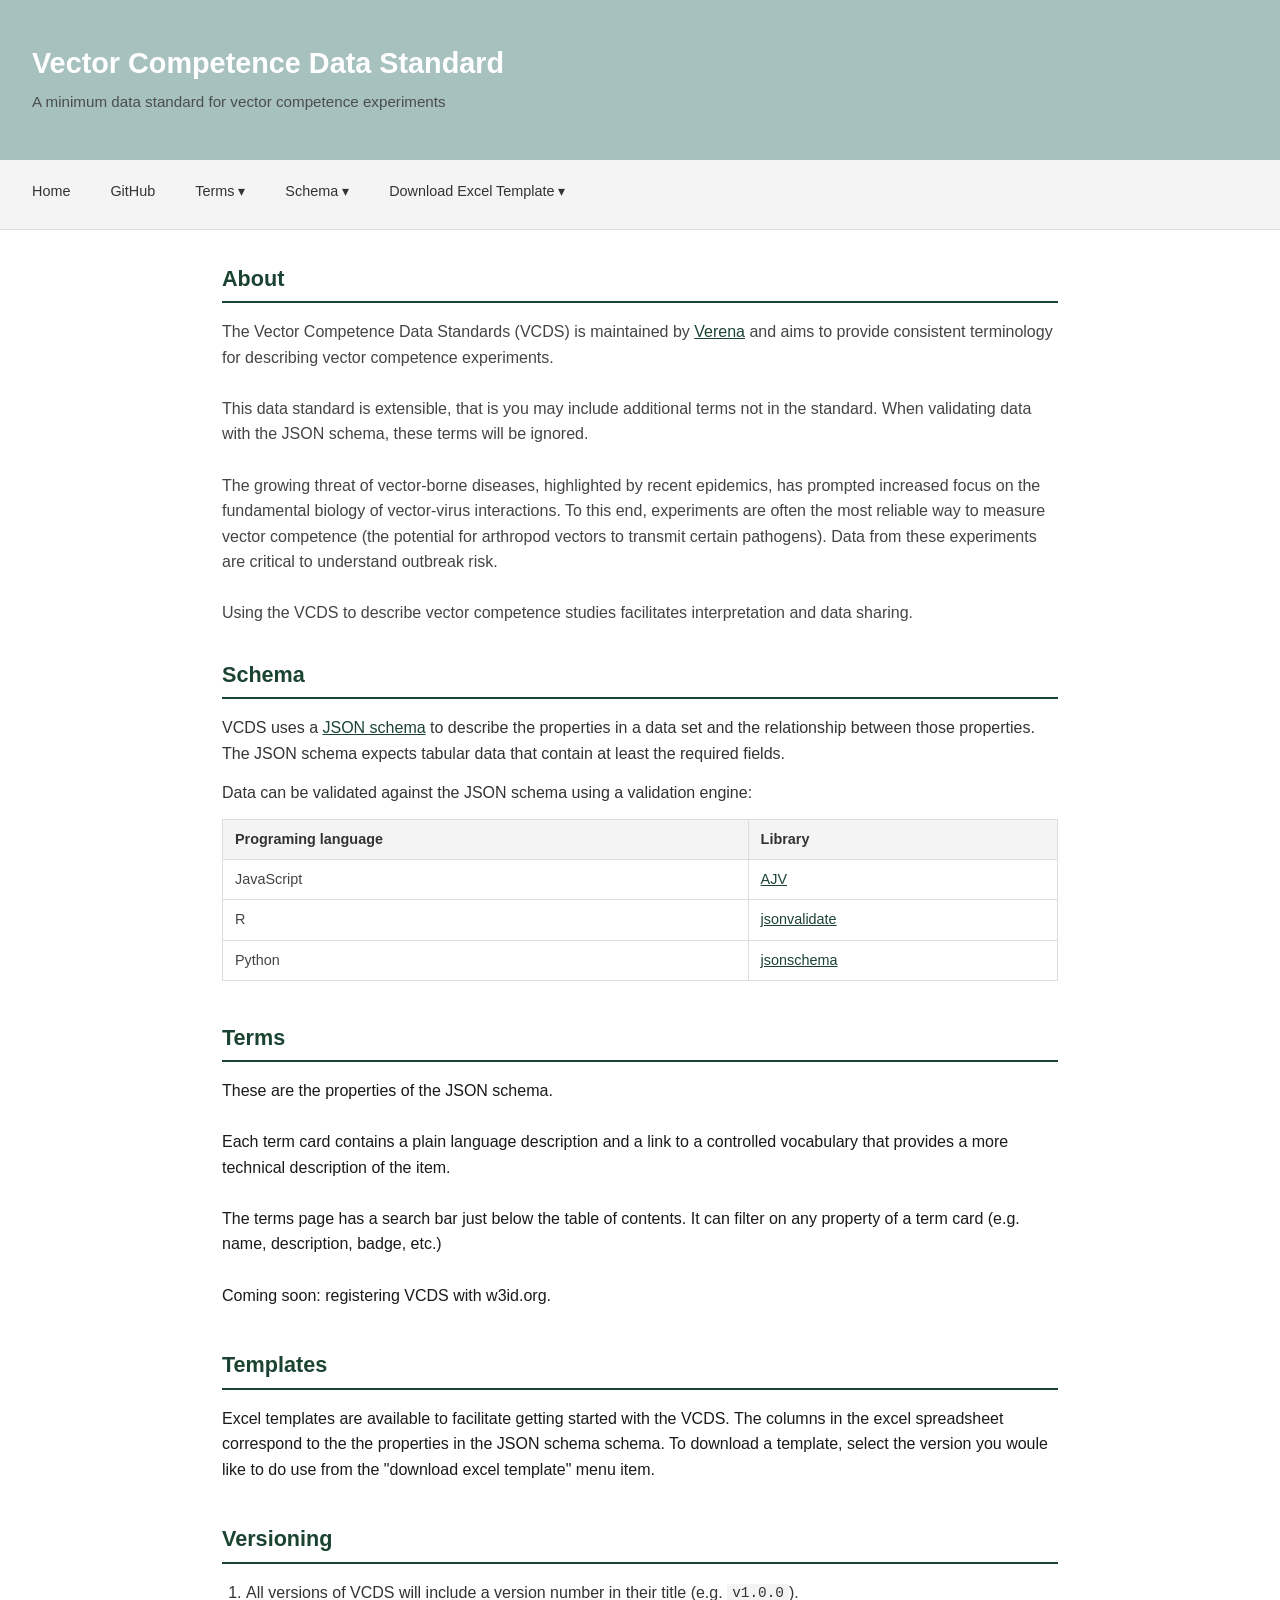
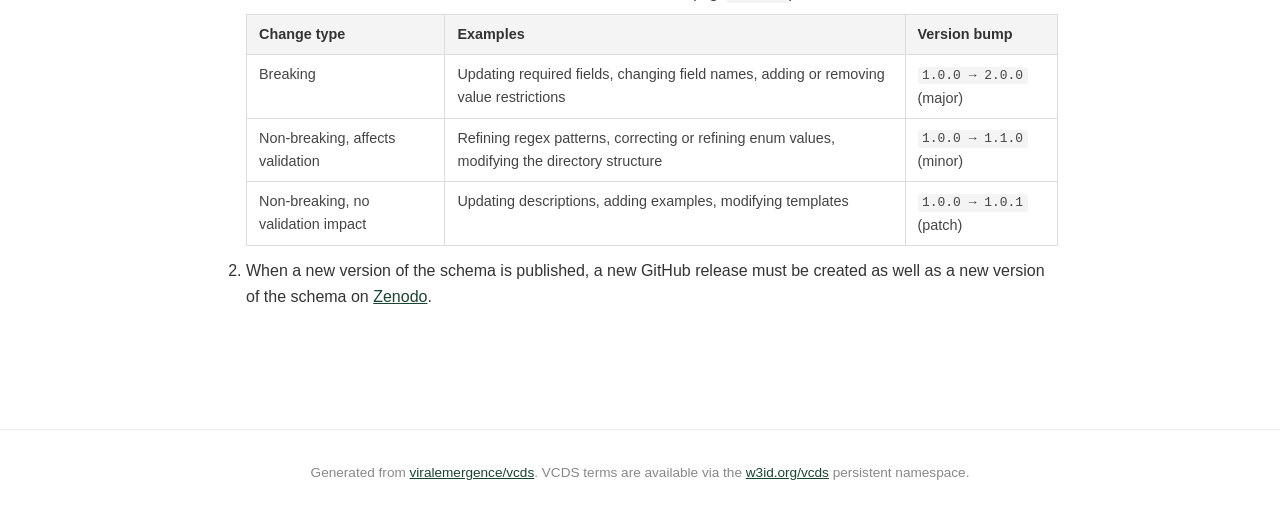
==== docs/index.html @ 23dda480 "adding terms page infrastructure" ====
<!DOCTYPE html>
<html lang="en">
<head>
  <meta charset="UTF-8">
  <meta name="viewport" content="width=device-width, initial-scale=1.0">
  <title>Vector Competence Data Standard</title>
  <link rel="stylesheet" href=./styles.css>
</head>
<body>

<header>
  <h1>Vector Competence Data Standard</h1>
  <p>A minimum data standard for vector competence experiments</p>
</header>

 <nav class="navbar">
    <ul class="navbar-nav">
    <li><a href="https://viralemergence.github.io/vcds/">Home</a></li>
    <li><a href="https://github.com/viralemergence/vcds">GitHub</a></li>

    <!-- Dropdown terms -->
    <li class="dropdown">
      <a href="https://viralemergence.github.io/vcds/v1.2.0/terms/index.html" class="dropdown-toggle">Terms ▾</a>
      <ul class="dropdown-menu">
              <li><a href="https://viralemergence.github.io/vcds/v1.2.0/terms/index.html">v1.2.0</a></li>
      <li><a href="https://viralemergence.github.io/vcds/v1.1.0/terms/index.html">v1.1.0</a></li>
      <li><a href="https://viralemergence.github.io/vcds/v1.0.0/terms/index.html">v1.0.0</a></li>
      </ul>
    </li>

    <!-- Dropdown schemas -->
    <li class="dropdown">
      <a href="https://viralemergence.github.io/vcds/v1.2.0/vcds_schema.json" class="dropdown-toggle">Schema ▾</a>
      <ul class="dropdown-menu">
              <li><a href="https://viralemergence.github.io/vcds/v1.2.0/vcds_schema.json">v1.2.0</a></li>
      <li><a href="https://viralemergence.github.io/vcds/v1.1.0/vcds_schema.json">v1.1.0</a></li>
      <li><a href="https://viralemergence.github.io/vcds/v1.0.0/vcds_schema.json">v1.0.0</a></li>
      </ul>
    </li>

    <!-- Dropdown templates -->
    <li class="dropdown">
      <a href="https://viralemergence.github.io/vcds/v1.2.0/vcds_template_1_2_0.xlsx" class="dropdown-toggle">Download Excel Template ▾</a>
      <ul class="dropdown-menu">
              <li><a href="https://viralemergence.github.io/vcds/v1.2.0/vcds_template_1_2_0.xlsx" download=v1.2.0>v1.2.0</a></li>
      <li><a href="https://viralemergence.github.io/vcds/v1.1.0/vcds_template_1_1_0.xlsx" download=v1.1.0>v1.1.0</a></li>
      <li><a href="https://viralemergence.github.io/vcds/v1.0.0/vcds_template_1_0_0.xlsx" download=v1.0.0>v1.0.0</a></li>
      <li><a href="https://viralemergence.github.io/vcds/v0.0.2 (Oropouche release)/COMET_template_0_0_2.xlsx" download=v0.0.2 (Oropouche release)>v0.0.2 (Oropouche release)</a></li>
      <li><a href="https://viralemergence.github.io/vcds/v0.0.1 (Paper release)/COMET_template_0_0_1.xlsx" download=v0.0.1 (Paper release)>v0.0.1 (Paper release)</a></li>
      </ul>
    </li>
  </ul>
</nav>

<main>
<section id="about">
<h2>About</h2> 
  <p class="intro">
    The Vector Competence Data Standards (VCDS) is maintained by <a href = "https://www.viralemergence.org/">Verena</a>
    and aims to provide consistent terminology for describing vector competence experiments.
    <br>
    <br>
    This data standard is extensible, that is you may include additional terms not in the standard.
    When validating data with the JSON schema, these terms will be ignored. 
    <br>
    <br>
    The growing threat of vector-borne diseases, highlighted by recent epidemics, 
    has prompted increased focus on the fundamental biology of vector-virus 
    interactions. To this end, experiments are often the most reliable way to 
    measure vector competence (the potential for arthropod vectors to transmit 
    certain pathogens). Data from these experiments are critical to understand 
    outbreak risk.
    <br>
    <br>
    Using the VCDS to describe vector competence studies facilitates interpretation and data sharing. 
  </p>

<section id="schema">
<h2>Schema</h2> 
  <p>
    VCDS uses a <a href="https://json-schema.org/">JSON schema</a> to describe the properties in a data set and the relationship between those
    properties. The JSON schema expects tabular data that contain at least the required fields.
  </p>

  <p>
    Data can  be validated against the JSON schema using a validation engine:
        <table class="version-table" style="margin-top: 0.5rem;">
          <thead>
            <tr>
              <th>Programing language</th>
              <th>Library</th>
            </tr>
          </thead>
          <tbody>
            <tr>
              <td>JavaScript</td>
              <td><a href="https://ajv.js.org/guide/getting-started.html">AJV</a></td>
            </tr>
            <tr>
              <td>R</td>
              <td><a href="https://docs.ropensci.org/jsonvalidate/">jsonvalidate</a></td>
            </tr>
            <tr>
              <td>Python</td>
              <td><a href="https://python-jsonschema.readthedocs.io/en/stable/">jsonschema</a></td>
            </tr>
          </tbody>
        </table>
  </p>
</section>  

<section id="terms">
    <h2>Terms</h2> 
    These are the properties of the JSON schema. 
    <br>
    <br>
    Each term card contains a plain language description and a link to a controlled vocabulary
    that provides a more technical description of the item. 
    <br>
    <br>
    The terms page has a search bar just below the table of contents. It can filter on any property of 
    a term card (e.g. name, description, badge, etc.)
    <br>
    <br>
    Coming soon: registering VCDS with w3id.org.
</section>

<section id="templates">
    <h2>Templates</h2>
    Excel templates are available to facilitate getting started with the VCDS. The columns in the excel spreadsheet correspond to the 
    the properties in the JSON schema schema. To download a template, select the version you woule like to do use from the 
    "download excel template" menu item.
</section>
<section id="versioning">
    <h2>Versioning</h2>
    <ol style="margin: 0.5rem 0 0.85rem 1.5rem; color: #333;">
      <li style="margin-bottom: 0.75rem;">
        All versions of VCDS will include a version number in their title (e.g. <code>v1.0.0</code>).
        <table class="version-table" style="margin-top: 0.5rem;">
          <thead>
            <tr>
              <th>Change type</th>
              <th>Examples</th>
              <th>Version bump</th>
            </tr>
          </thead>
          <tbody>
            <tr>
              <td>Breaking</td>
              <td>Updating required fields, changing field names, adding or removing value restrictions</td>
              <td><code>1.0.0 → 2.0.0</code> (major)</td>
            </tr>
            <tr>
              <td>Non-breaking, affects validation</td>
              <td>Refining regex patterns, correcting or refining enum values, modifying the directory structure</td>
              <td><code>1.0.0 → 1.1.0</code> (minor)</td>
            </tr>
            <tr>
              <td>Non-breaking, no validation impact</td>
              <td>Updating descriptions, adding examples, modifying templates</td>
              <td><code>1.0.0 → 1.0.1</code> (patch)</td>
            </tr>
          </tbody>
        </table>
      </li>
      <li style="margin-bottom: 0.75rem;">
        When a new version of the schema is published, a new GitHub release must be created
        as well as a new version of the schema on
        <a href="https://doi.org/10.5281/zenodo.15020049">Zenodo</a>.
      </li>
    </ol>
  </section>

</main>

<footer>
  Generated from
  <a href="https://github.com/viralemergence/vcds">viralemergence/vcds</a>.
  VCDS terms are available via the
  <a href="https://w3id.org/vcds/">w3id.org/vcds</a> persistent namespace.
</footer>

<script>

const input   = document.getElementById('filter');
const terms   = document.querySelectorAll('.term');
const sections = document.querySelectorAll('.schema-section');

input.addEventListener('input', () => {
  const q = input.value.toLowerCase().trim();

  terms.forEach(t => {
    if (!q) { t.classList.remove('hidden'); return; }
    const text = (t.id + ' ' + t.innerText).toLowerCase();
    t.classList.toggle('hidden', !text.includes(q));
  });

  // Hide section headers when all their terms are hidden
  sections.forEach(sec => {
    const visible = [...sec.querySelectorAll('.term')]
      .some(t => !t.classList.contains('hidden'));
    sec.style.display = (!q || visible) ? '' : 'none';
  });
});

// Enables click/tap toggling (needed for touch devices and accessibility),
// in addition to the CSS :hover behavior above.
document.querySelectorAll('.dropdown-toggle').forEach(toggle => {
  toggle.addEventListener('click', function (e) {
    e.preventDefault();
    const parent = this.closest('.dropdown');
    const isOpen = parent.classList.contains('open');

    // Close any other open dropdowns first
    document.querySelectorAll('.dropdown.open').forEach(d => d.classList.remove('open'));

    if (!isOpen) parent.classList.add('open');
  });
});

// Close dropdown when clicking outside
document.addEventListener('click', function (e) {
  if (!e.target.closest('.dropdown')) {
    document.querySelectorAll('.dropdown.open').forEach(d => d.classList.remove('open'));
  }
});


</script>

</body>
</html>
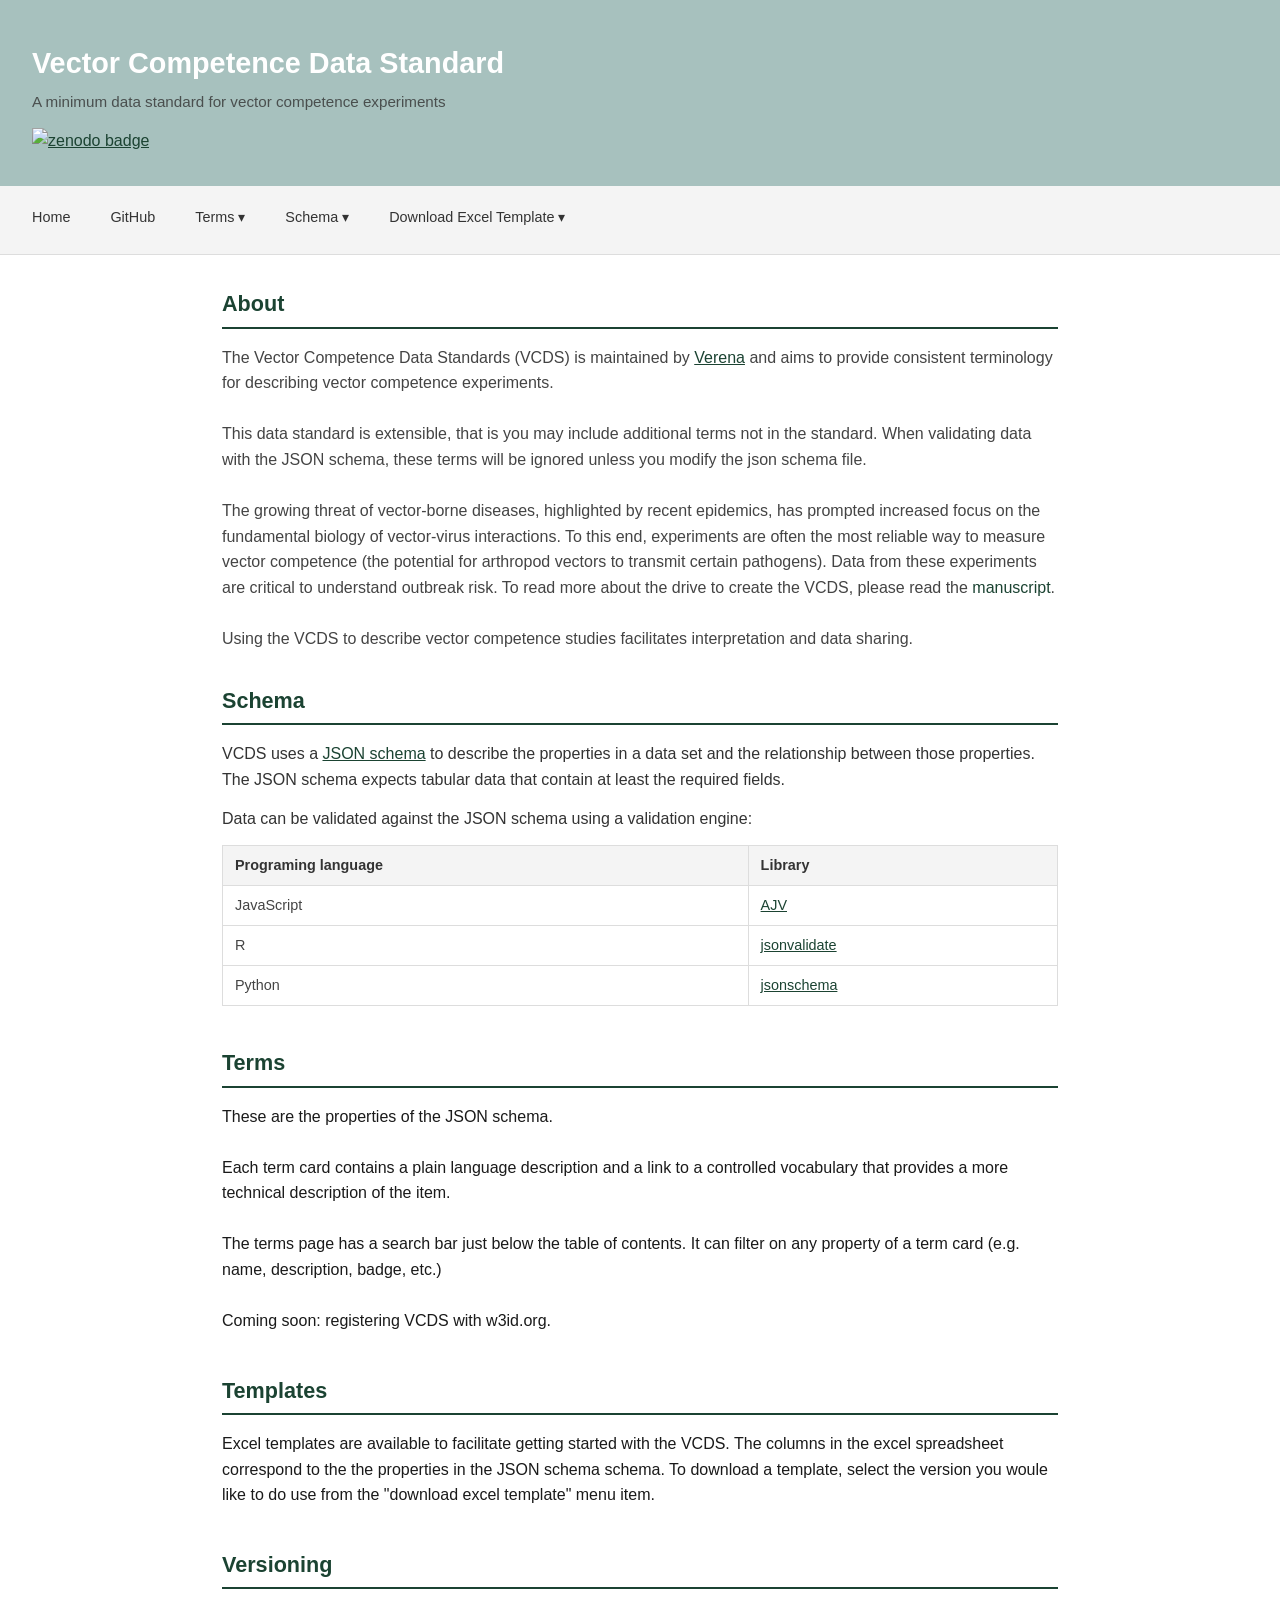
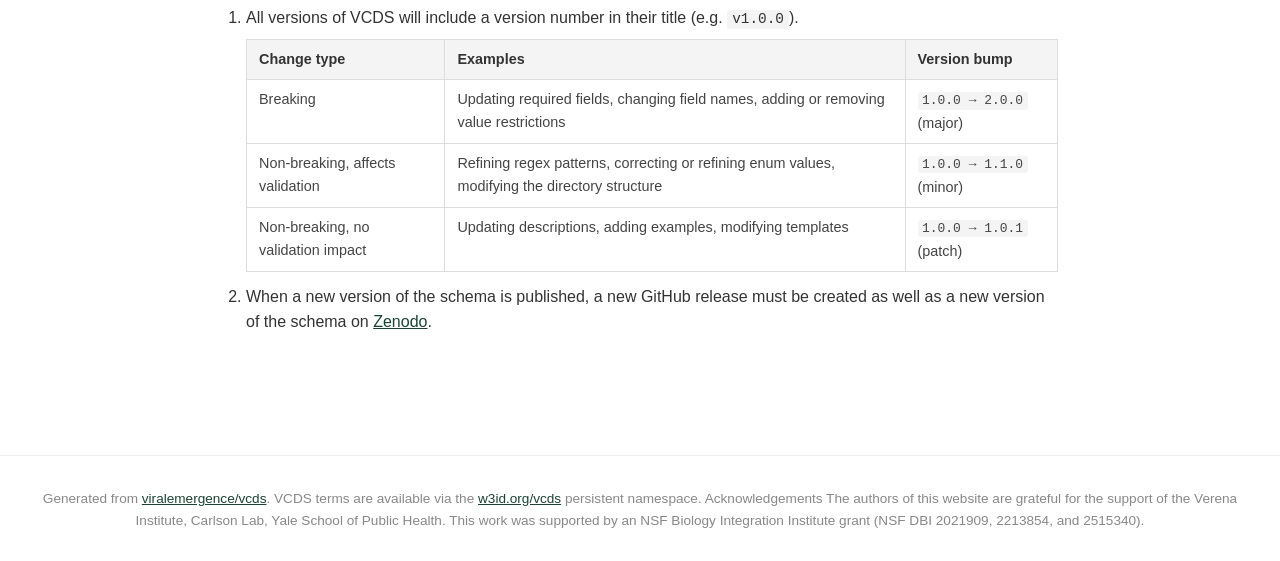
==== commit f76c9841: "chore: regenerate terms page from schema" ====
--- a/docs/index.html
+++ b/docs/index.html
@@ -11,6 +11,9 @@
 <header>
   <h1>Vector Competence Data Standard</h1>
   <p>A minimum data standard for vector competence experiments</p>
+  <a href="https://zenodo.org/badge/latestdoi/502667317">
+    <img src="https://zenodo.org/badge/502667317.svg" alt="zenodo badge">
+  </a>
 </header>
 
  <nav class="navbar">
@@ -42,11 +45,11 @@
     <li class="dropdown">
       <a href="https://viralemergence.github.io/vcds/v1.2.0/vcds_template_1_2_0.xlsx" class="dropdown-toggle">Download Excel Template ▾</a>
       <ul class="dropdown-menu">
-              <li><a href="https://viralemergence.github.io/vcds/v1.2.0/vcds_template_1_2_0.xlsx" download=v1.2.0>v1.2.0</a></li>
-      <li><a href="https://viralemergence.github.io/vcds/v1.1.0/vcds_template_1_1_0.xlsx" download=v1.1.0>v1.1.0</a></li>
-      <li><a href="https://viralemergence.github.io/vcds/v1.0.0/vcds_template_1_0_0.xlsx" download=v1.0.0>v1.0.0</a></li>
-      <li><a href="https://viralemergence.github.io/vcds/v0.0.2 (Oropouche release)/COMET_template_0_0_2.xlsx" download=v0.0.2 (Oropouche release)>v0.0.2 (Oropouche release)</a></li>
-      <li><a href="https://viralemergence.github.io/vcds/v0.0.1 (Paper release)/COMET_template_0_0_1.xlsx" download=v0.0.1 (Paper release)>v0.0.1 (Paper release)</a></li>
+              <li><a href="https://viralemergence.github.io/vcds/v1.2.0/vcds_template_1_2_0.xlsx" download=vcds_template_1_2_0.xlsx>v1.2.0</a></li>
+      <li><a href="https://viralemergence.github.io/vcds/v1.1.0/vcds_template_1_1_0.xlsx" download=vcds_template_1_1_0.xlsx>v1.1.0</a></li>
+      <li><a href="https://viralemergence.github.io/vcds/v1.0.0/vcds_template_1_0_0.xlsx" download=vcds_template_1_0_0.xlsx>v1.0.0</a></li>
+      <li><a href="https://viralemergence.github.io/vcds/v0.0.2 (Oropouche release)/COMET_template_0_0_2.xlsx" download=COMET_template_0_0_2.xlsx>v0.0.2 (Oropouche release)</a></li>
+      <li><a href="https://viralemergence.github.io/vcds/v0.0.1 (Paper release)/COMET_template_0_0_1.xlsx" download=COMET_template_0_0_1.xlsx>v0.0.1 (Paper release)</a></li>
       </ul>
     </li>
   </ul>
@@ -61,7 +64,7 @@
     <br>
     <br>
     This data standard is extensible, that is you may include additional terms not in the standard.
-    When validating data with the JSON schema, these terms will be ignored. 
+    When validating data with the JSON schema, these terms will be ignored unless you modify the json schema file. 
     <br>
     <br>
     The growing threat of vector-borne diseases, highlighted by recent epidemics, 
@@ -69,7 +72,7 @@
     interactions. To this end, experiments are often the most reliable way to 
     measure vector competence (the potential for arthropod vectors to transmit 
     certain pathogens). Data from these experiments are critical to understand 
-    outbreak risk.
+    outbreak risk. To read more about the drive to create the VCDS, please read the <a ref="https://doi.org/10.1038/s41597-022-01741-4">manuscript</a>.
     <br>
     <br>
     Using the VCDS to describe vector competence studies facilitates interpretation and data sharing. 
@@ -178,6 +181,9 @@
   <a href="https://github.com/viralemergence/vcds">viralemergence/vcds</a>.
   VCDS terms are available via the
   <a href="https://w3id.org/vcds/">w3id.org/vcds</a> persistent namespace.
+  Acknowledgements
+
+The authors of this website are grateful for the support of the Verena Institute, Carlson Lab, Yale School of Public Health. This work was supported by an NSF Biology Integration Institute grant (NSF DBI 2021909, 2213854, and 2515340).
 </footer>
 
 <script>
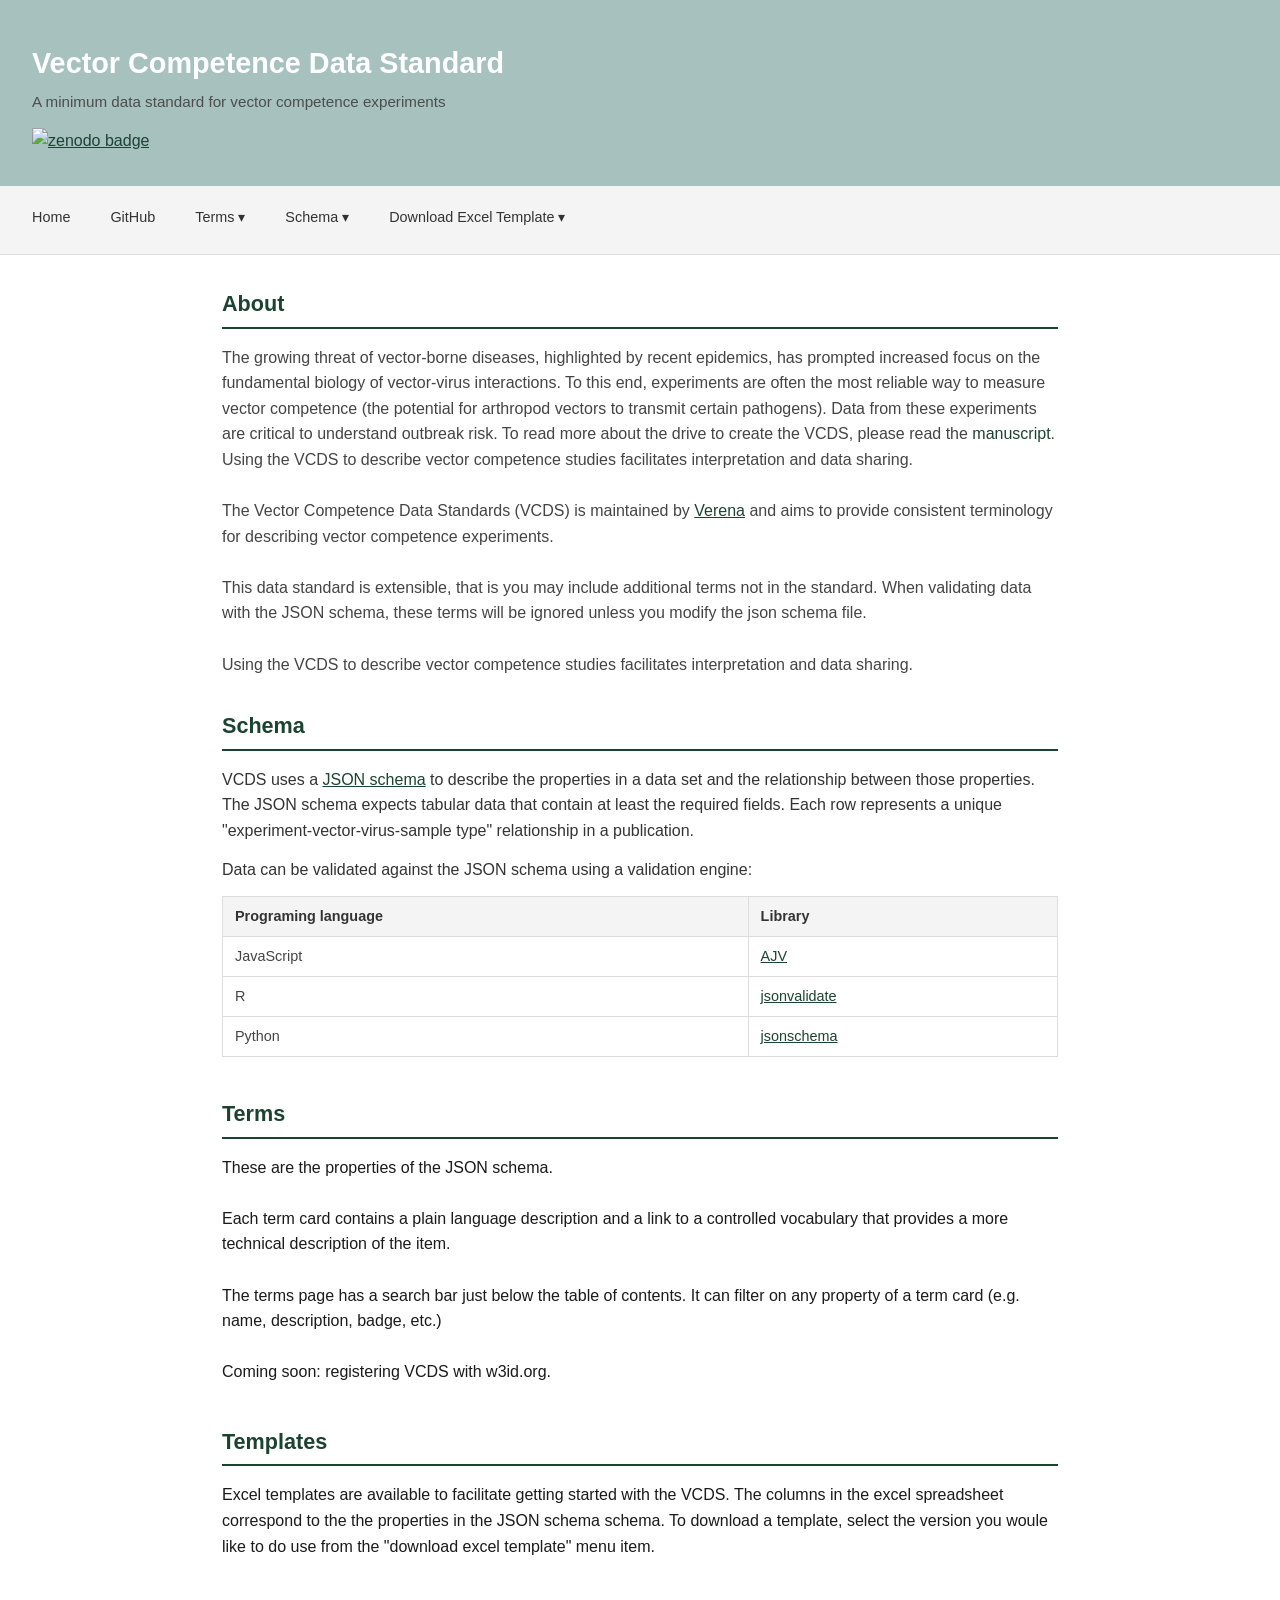
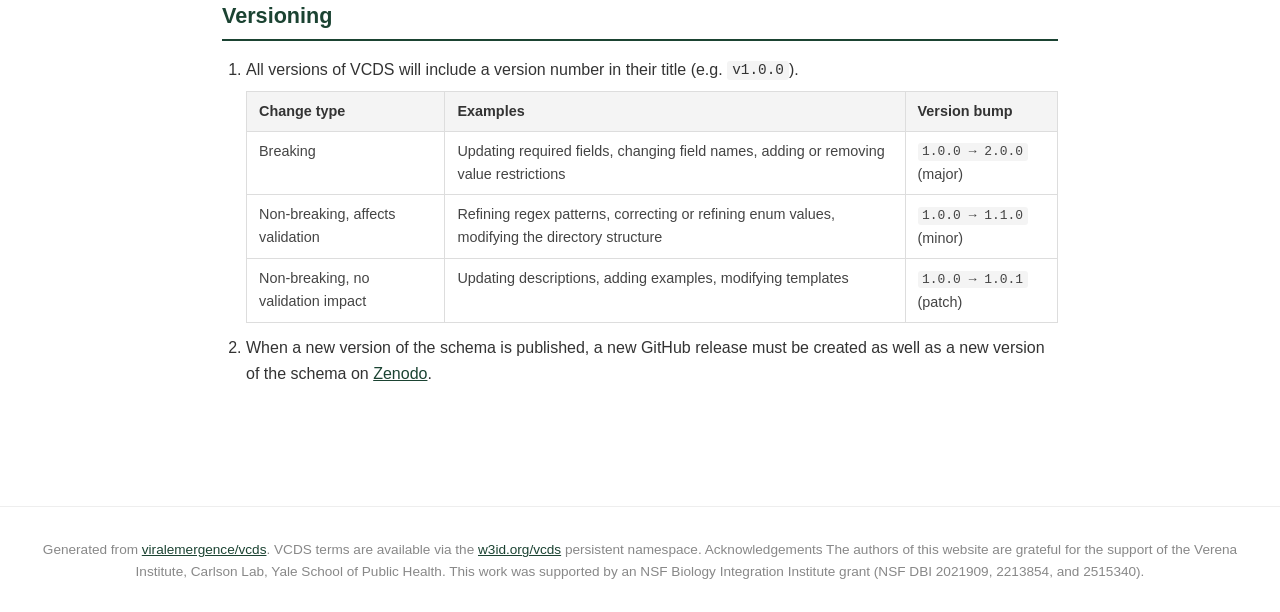
==== commit c289d18f: "chore: regenerate terms page from schema" ====
--- a/docs/index.html
+++ b/docs/index.html
@@ -59,20 +59,21 @@
 <section id="about">
 <h2>About</h2> 
   <p class="intro">
-    The Vector Competence Data Standards (VCDS) is maintained by <a href = "https://www.viralemergence.org/">Verena</a>
-    and aims to provide consistent terminology for describing vector competence experiments.
-    <br>
-    <br>
-    This data standard is extensible, that is you may include additional terms not in the standard.
-    When validating data with the JSON schema, these terms will be ignored unless you modify the json schema file. 
-    <br>
-    <br>
     The growing threat of vector-borne diseases, highlighted by recent epidemics, 
     has prompted increased focus on the fundamental biology of vector-virus 
     interactions. To this end, experiments are often the most reliable way to 
     measure vector competence (the potential for arthropod vectors to transmit 
     certain pathogens). Data from these experiments are critical to understand 
     outbreak risk. To read more about the drive to create the VCDS, please read the <a ref="https://doi.org/10.1038/s41597-022-01741-4">manuscript</a>.
+    Using the VCDS to describe vector competence studies facilitates interpretation and data sharing. 
+    <br>
+    <br>
+    The Vector Competence Data Standards (VCDS) is maintained by <a href = "https://www.viralemergence.org/">Verena</a>
+    and aims to provide consistent terminology for describing vector competence experiments.
+    <br>
+    <br>
+    This data standard is extensible, that is you may include additional terms not in the standard.
+    When validating data with the JSON schema, these terms will be ignored unless you modify the json schema file. 
     <br>
     <br>
     Using the VCDS to describe vector competence studies facilitates interpretation and data sharing. 
@@ -83,6 +84,7 @@
   <p>
     VCDS uses a <a href="https://json-schema.org/">JSON schema</a> to describe the properties in a data set and the relationship between those
     properties. The JSON schema expects tabular data that contain at least the required fields.
+    Each row represents a unique "experiment-vector-virus-sample type" relationship in a publication. 
   </p>
 
   <p>
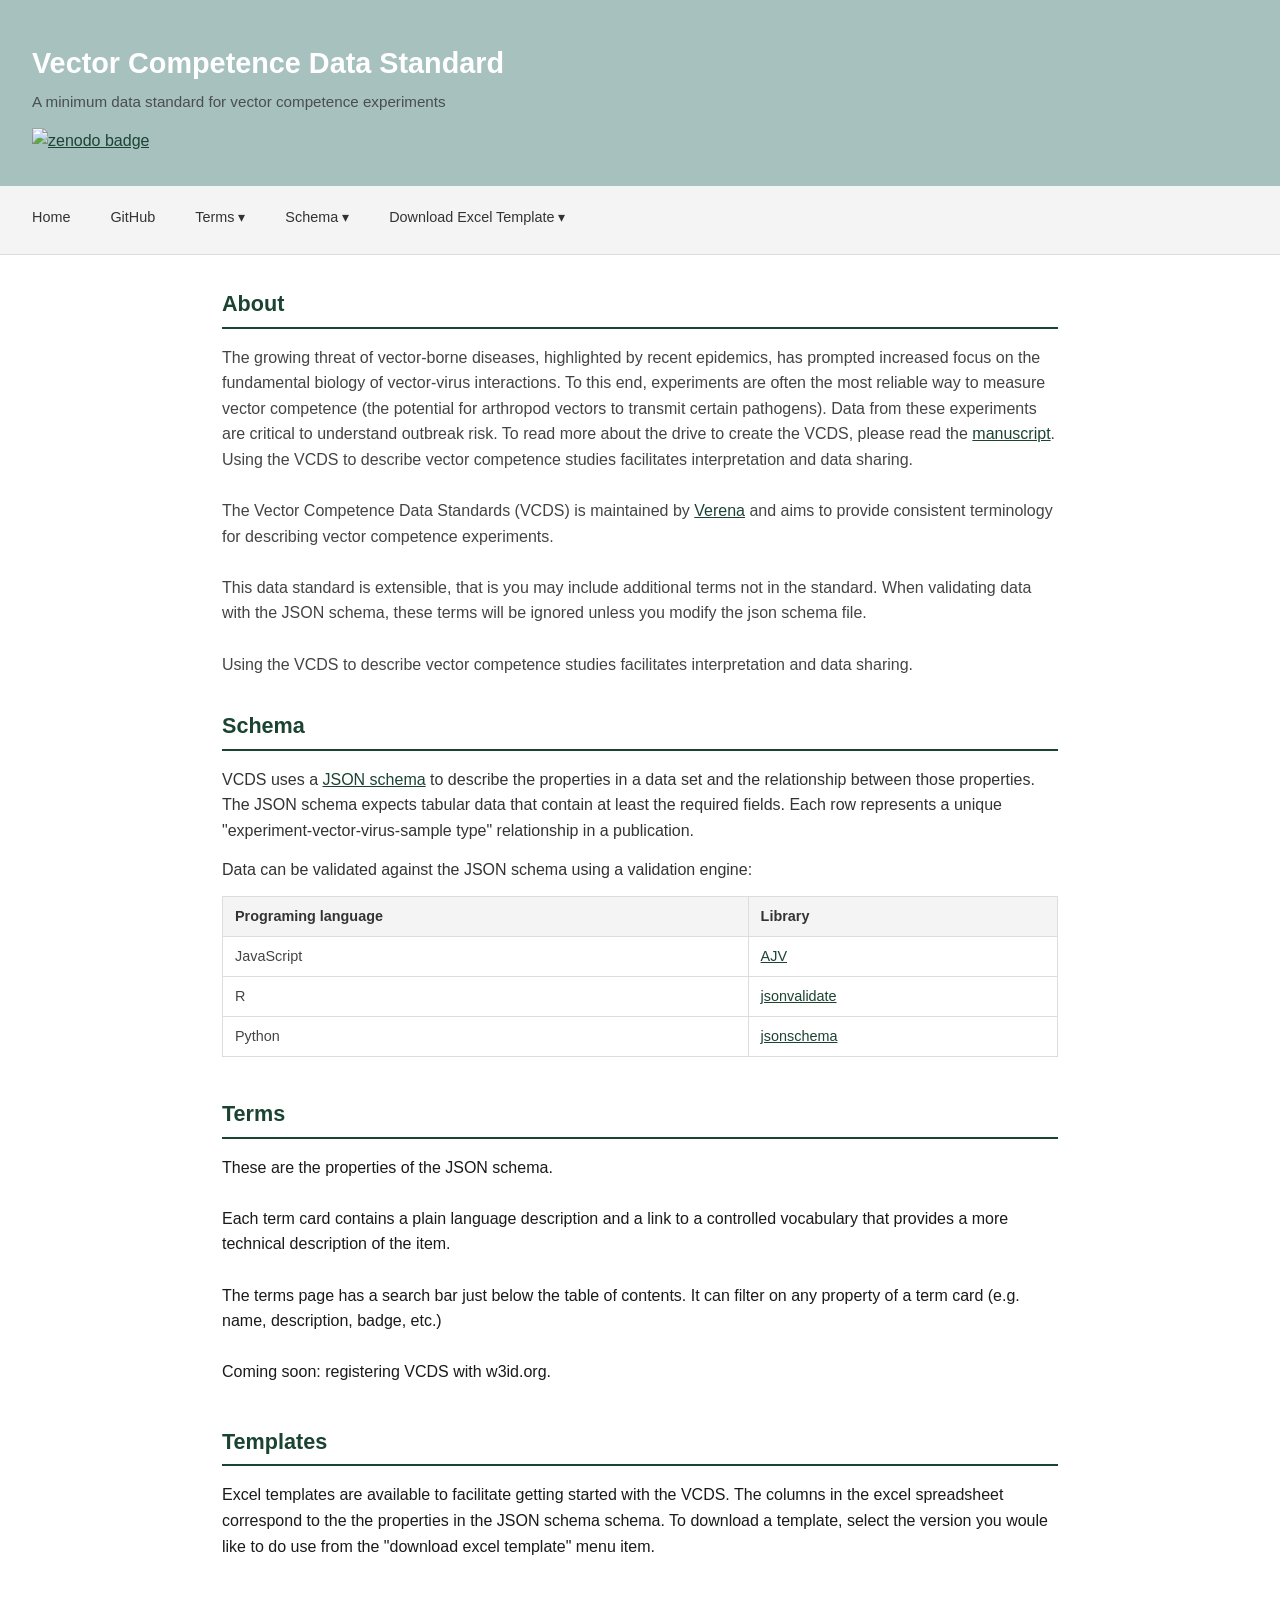
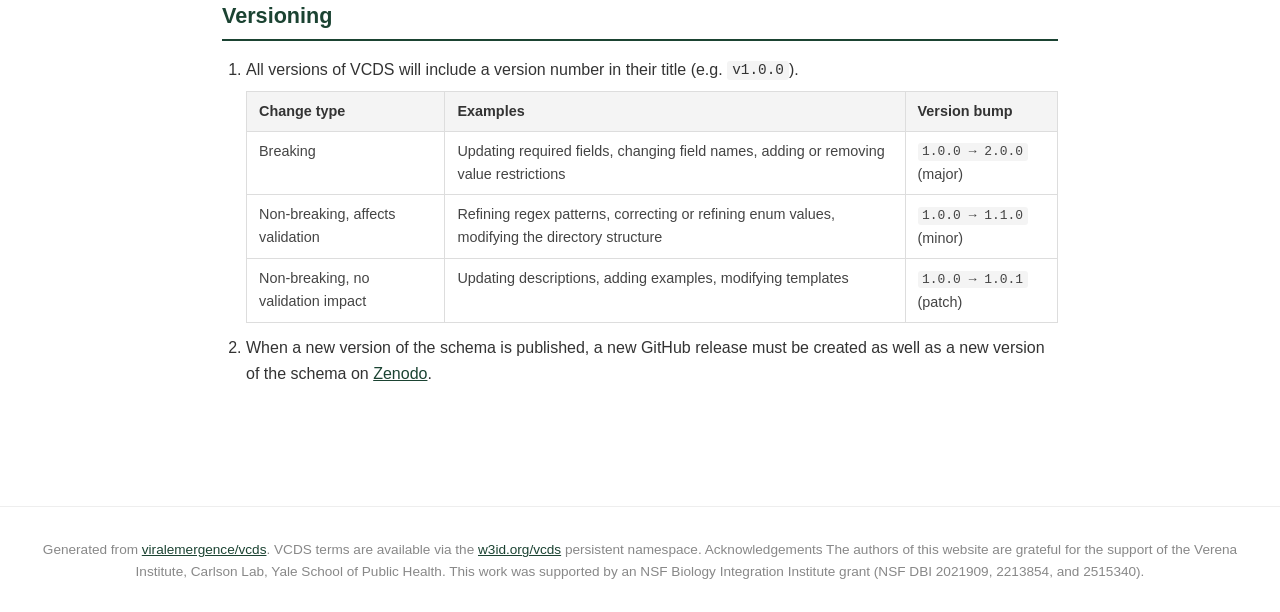
==== commit 2bd28e65: "properly linking to the manuscript and adding string only version of insert version" ====
--- a/docs/index.html
+++ b/docs/index.html
@@ -64,7 +64,7 @@
     interactions. To this end, experiments are often the most reliable way to 
     measure vector competence (the potential for arthropod vectors to transmit 
     certain pathogens). Data from these experiments are critical to understand 
-    outbreak risk. To read more about the drive to create the VCDS, please read the <a ref="https://doi.org/10.1038/s41597-022-01741-4">manuscript</a>.
+    outbreak risk. To read more about the drive to create the VCDS, please read the <a href="https://doi.org/10.1038/s41597-022-01741-4">manuscript</a>.
     Using the VCDS to describe vector competence studies facilitates interpretation and data sharing. 
     <br>
     <br>
